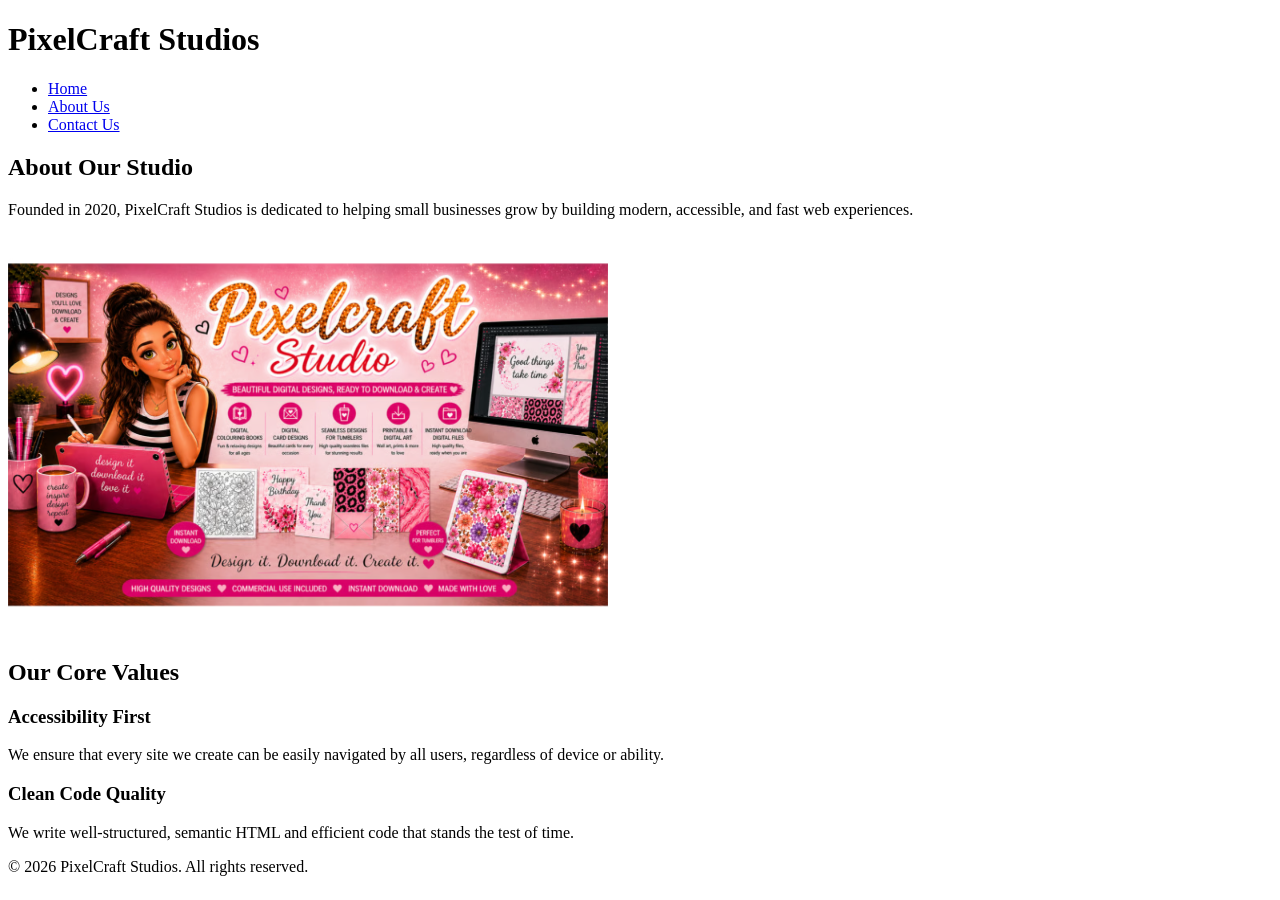
==== about.html @ 44ec9b9f "Add files via upload" ====
<!DOCTYPE html>
<html lang="en">
<head>
    <meta charset="UTF-8">
    <meta name="viewport" content="width=device-width, initial-scale=1.0">
    <title>PixelCraft Studios - About Us</title>
</head>
<body>

    <header>
        <h1>PixelCraft Studios</h1>
        <nav aria-label="Main Navigation">
            <ul>
                <li><a href="index.html">Home</a></li>
                <li><a href="about.html">About Us</a></li>
                <li><a href="contact.html">Contact Us</a></li>
            </ul>
        </nav>
    </header>

    <main>
        <section>
            <h2>About Our Studio</h2>
            <p>Founded in 2020, PixelCraft Studios is dedicated to helping small businesses grow by building modern, accessible, and fast web experiences.</p>
            <img src="images/picture.avif" alt="A modern workstation with dual monitors displaying code and graphic design templates" width="600" height="400">
        </section>

        <section>
            <h2>Our Core Values</h2>
            <article>
                <h3>Accessibility First</h3>
                <p>We ensure that every site we create can be easily navigated by all users, regardless of device or ability.</p>
            </article>
            <article>
                <h3>Clean Code Quality</h3>
                <p>We write well-structured, semantic HTML and efficient code that stands the test of time.</p>
            </article>
        </section>
    </main>

    <footer>
        <p>&copy; 2026 PixelCraft Studios. All rights reserved.</p>
    </footer>

</body>
</html>
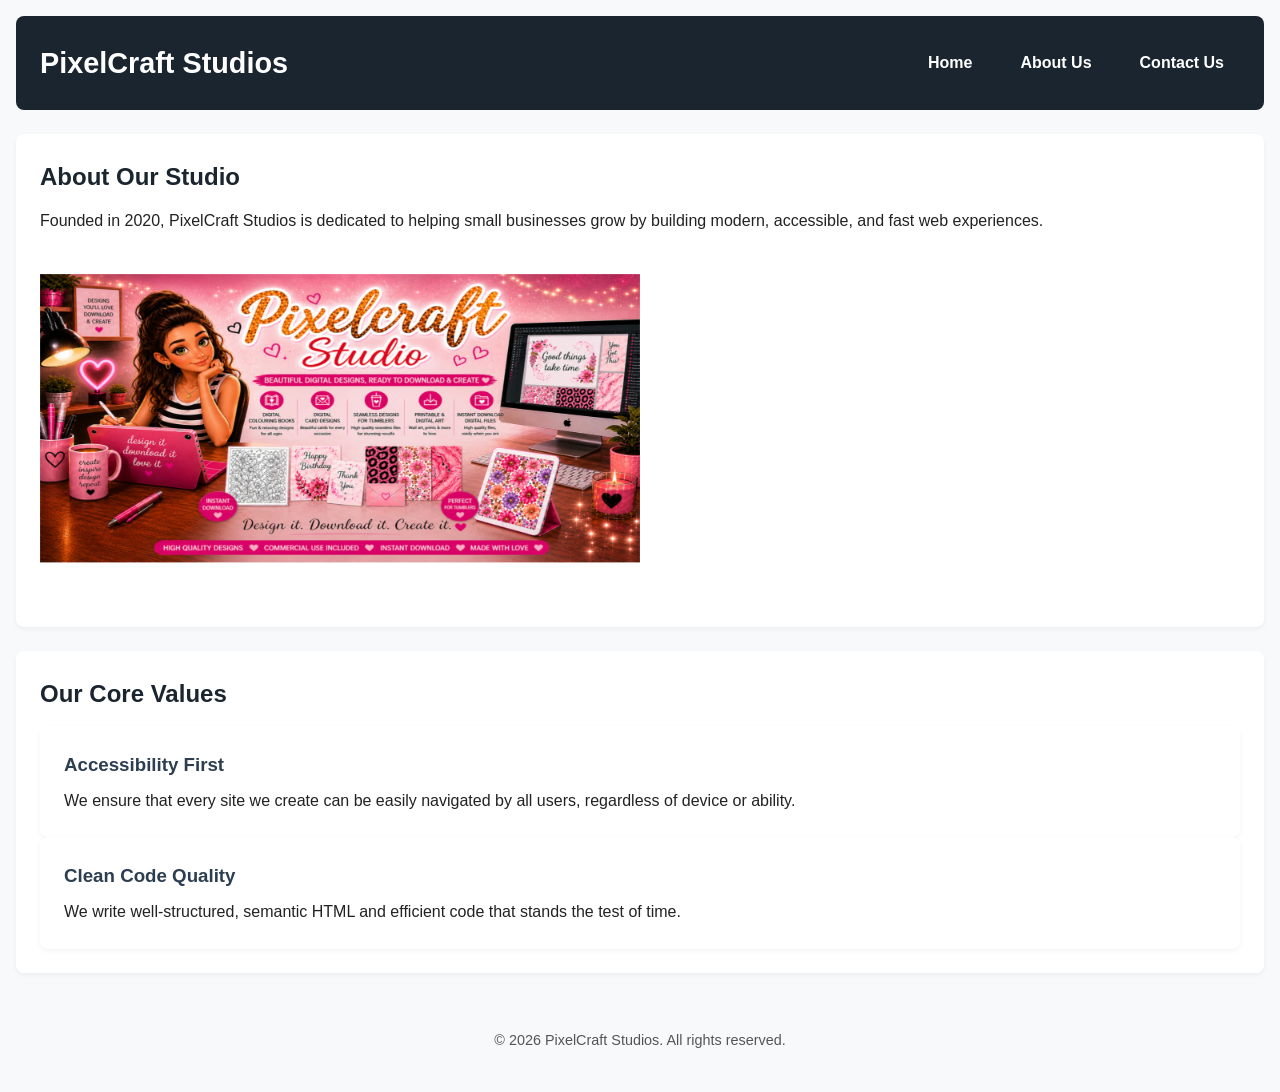
==== commit 0a589c08: "Link stylesheet in about.html Added a link to the stylesheet for better styling." ====
--- a/about.html
+++ b/about.html
@@ -4,6 +4,7 @@
     <meta charset="UTF-8">
     <meta name="viewport" content="width=device-width, initial-scale=1.0">
     <title>PixelCraft Studios - About Us</title>
+    <link rel="stylesheet" href="style.css">
 </head>
 <body>
 
@@ -43,4 +44,4 @@
     </footer>
 
 </body>
-</html>+</html>
--- a/style.css
+++ b/style.css
@@ -0,0 +1,180 @@
+/* 
+   1. Global Reset & Mobile-First Base Styles
+    */
+* {
+    box-sizing: border-box;
+    margin: 0;
+    padding: 0;
+}
+
+body {
+    font-family: Arial, Helvetica, sans-serif;
+    line-height: 1.6;
+    color: #222222;
+    background-color: #f8f9fa;
+    padding: 1rem;
+}
+
+/* Fluid responsive images */
+img {
+    max-width: 100%;
+    height: auto;
+    display: block;
+    margin: 1rem 0;
+    border-radius: 8px;
+}
+
+/* 
+   2. Header & Mobile Navigation (Flexbox)
+    */
+header {
+    background-color: #1a252f;
+    color: #ffffff;
+    padding: 1.5rem;
+    border-radius: 8px;
+    margin-bottom: 1.5rem;
+}
+
+header h1 {
+    font-size: 1.8rem;
+    margin-bottom: 1rem;
+    text-align: center;
+}
+
+nav ul {
+    list-style: none;
+    display: flex;
+    flex-direction: column; /* Stack vertically on mobile */
+    gap: 0.75rem;
+}
+
+nav a {
+    color: #ffffff;
+    text-decoration: none;
+    font-weight: bold;
+    display: block;
+    padding: 0.5rem;
+    background-color: #2c3e50;
+    text-align: center;
+    border-radius: 4px;
+}
+
+/* Accessibility: Visible focus state for keyboard users */
+a:focus, button:focus, input:focus, select:focus, textarea:focus {
+    outline: 3px solid #f39c12;
+    outline-offset: 2px;
+}
+
+/* 
+   3. Main Content & Sections
+    */
+main {
+    display: flex;
+    flex-direction: column;
+    gap: 1.5rem;
+}
+
+section, article, aside {
+    background: #ffffff;
+    padding: 1.5rem;
+    border-radius: 8px;
+    box-shadow: 0 2px 5px rgba(0,0,0,0.05);
+}
+
+h2 {
+    color: #1a252f;
+    margin-bottom: 0.75rem;
+}
+
+h3 {
+    color: #2c3e50;
+    margin-bottom: 0.5rem;
+}
+
+aside {
+    border-left: 5px solid #3498db;
+    background-color: #ebf5fb;
+}
+
+/* 
+   4. Form Styling
+    */
+form p {
+    margin-bottom: 1rem;
+}
+
+label {
+    font-weight: bold;
+    display: block;
+    margin-bottom: 0.25rem;
+}
+
+input, select, textarea {
+    width: 100%;
+    padding: 0.75rem;
+    border: 1rem solid #ccc;
+    border: 1px solid #ccc;
+    border-radius: 4px;
+    font-size: 1rem;
+}
+
+button[type="submit"] {
+    background-color: #27ae60;
+    color: white;
+    border: none;
+    padding: 0.75rem 1.5rem;
+    font-size: 1rem;
+    font-weight: bold;
+    border-radius: 4px;
+    cursor: pointer;
+    width: 100%;
+}
+
+button[type="submit"]:hover {
+    background-color: #219150;
+}
+
+/* 
+   5. Footer
+    */
+footer {
+    text-align: center;
+    padding: 1.5rem;
+    margin-top: 2rem;
+    color: #555555;
+    font-size: 0.9rem;
+}
+
+/* 
+   6. Media Query for Tablet/Desktop (Min-width: 768px)
+    */
+@media (min-width: 768px) {
+    header {
+        display: flex;
+        justify-content: space-between;
+        align-items: center;
+    }
+
+    header h1 {
+        margin-bottom: 0;
+        text-align: left;
+    }
+
+    nav ul {
+        flex-direction: row; /* Switch navigation to horizontal bar */
+        gap: 1rem;
+    }
+
+    nav a {
+        background-color: transparent;
+        padding: 0.5rem 1rem;
+    }
+
+    nav a:hover {
+        background-color: #34495e;
+    }
+
+    button[type="submit"] {
+        width: auto;
+    }
+}
